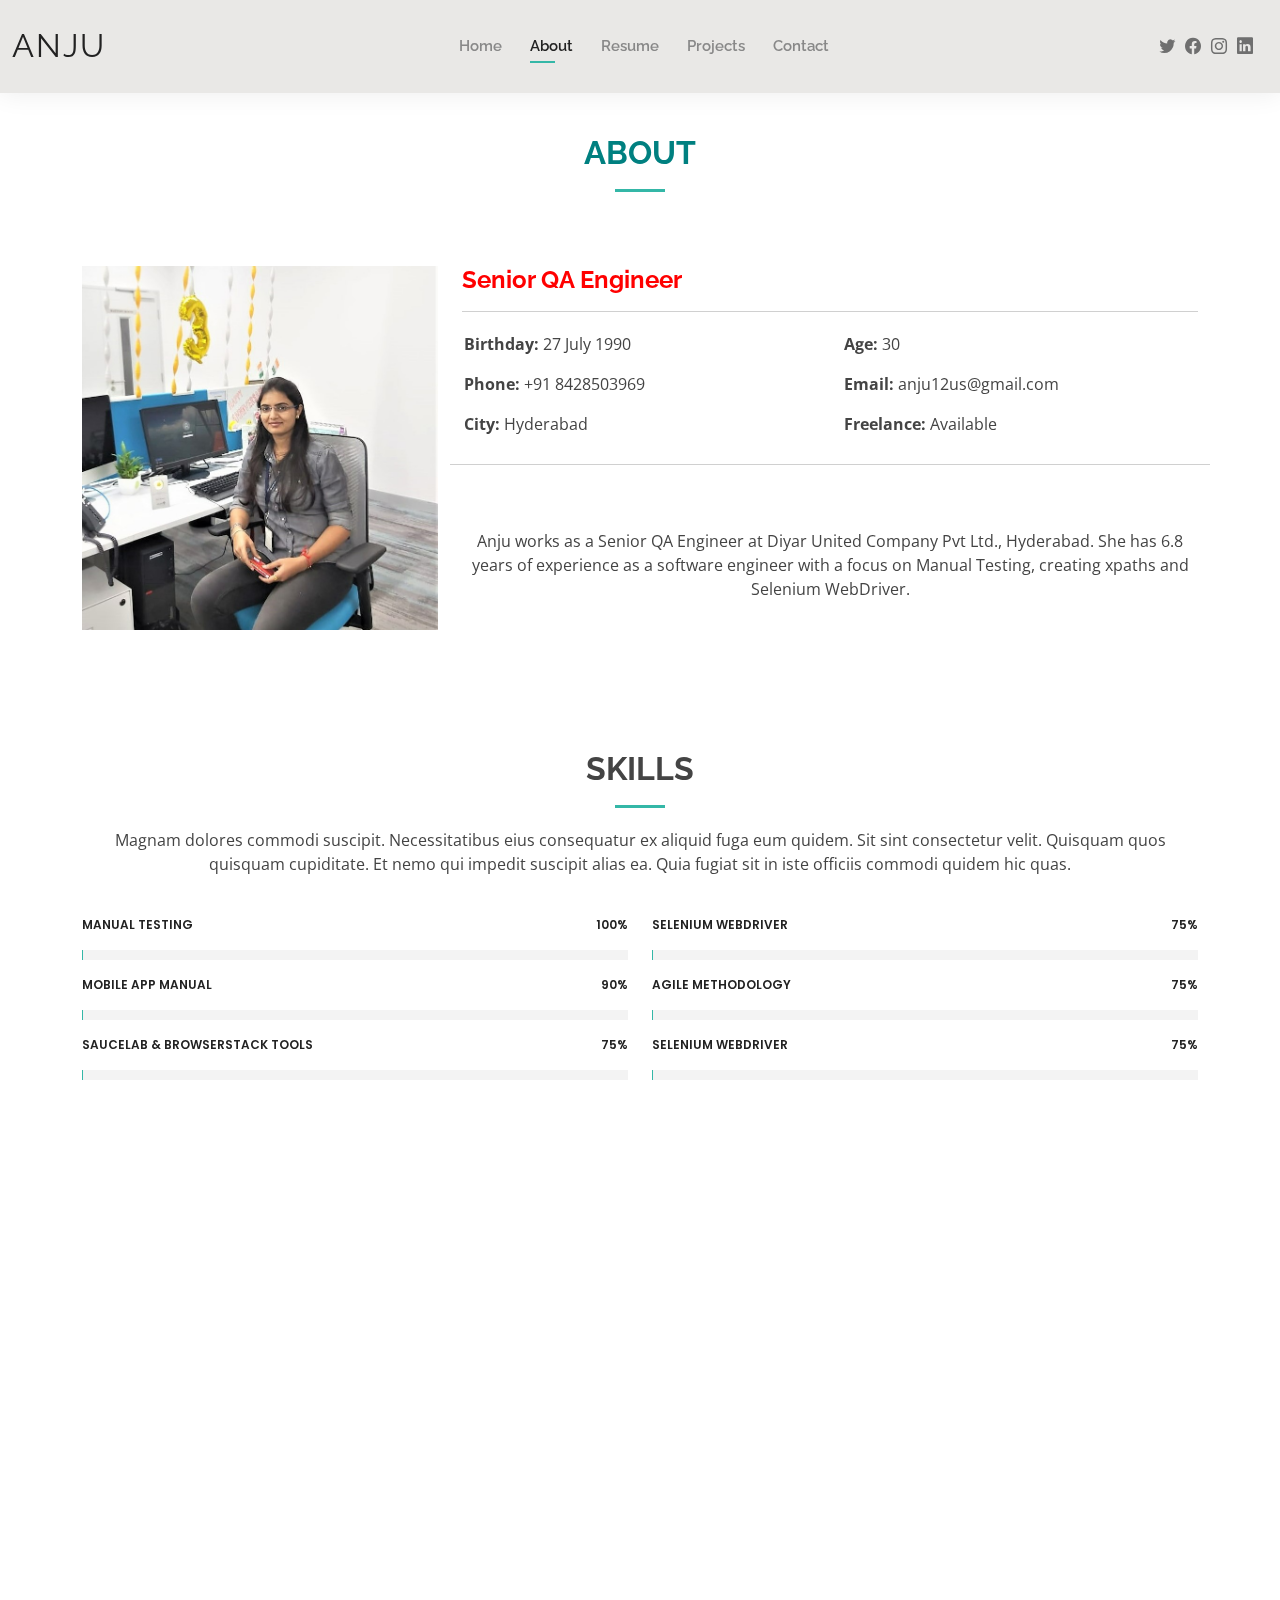
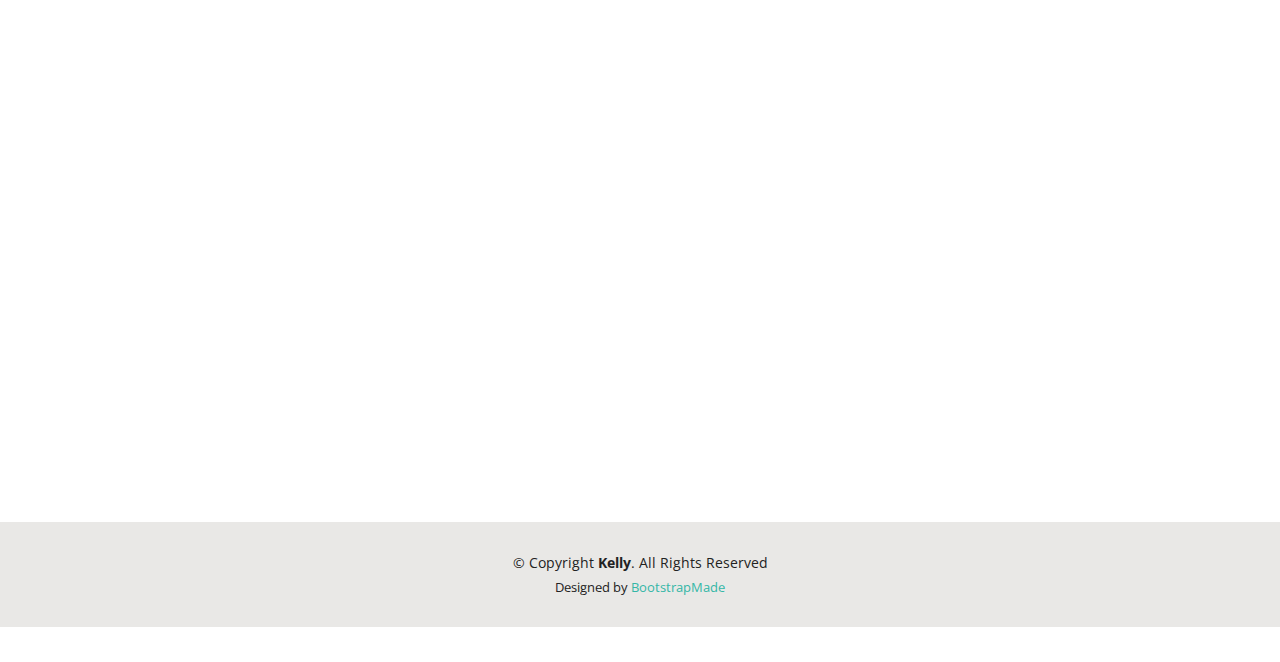
==== about.html @ 96c7137c "Initial commit" ====
<!DOCTYPE html>
<html lang="en">

<head>
  <meta charset="utf-8">
  <meta content="width=device-width, initial-scale=1.0" name="viewport">

  <title>Anju Kumari</title>
  <meta content="" name="description">
  <meta content="" name="keywords">

  <!-- Favicons -->
  <link href="assets/img/apple-touch-icon.jpeg" rel="icon">
  <link href="assets/img/apple-touch-icon.jpeg" rel="apple-touch-icon">

  <!-- Google Fonts -->
  <link href="https://fonts.googleapis.com/css?family=Open+Sans:300,300i,400,400i,600,600i,700,700i|Raleway:300,300i,400,400i,500,500i,600,600i,700,700i|Poppins:300,300i,400,400i,500,500i,600,600i,700,700i" rel="stylesheet">

  <!-- Vendor CSS Files -->
  <link href="assets/vendor/aos/aos.css" rel="stylesheet">
  <link href="assets/vendor/bootstrap/css/bootstrap.min.css" rel="stylesheet">
  <link href="assets/vendor/bootstrap-icons/bootstrap-icons.css" rel="stylesheet">
  <link href="assets/vendor/boxicons/css/boxicons.min.css" rel="stylesheet">
  <link href="assets/vendor/glightbox/css/glightbox.min.css" rel="stylesheet">
  <link href="assets/vendor/swiper/swiper-bundle.min.css" rel="stylesheet">

  <!-- Template Main CSS File -->
  <link href="assets/css/style.css" rel="stylesheet">

  <!-- =======================================================
  * Template Name: Kelly - v4.2.0
  * Template URL: https://bootstrapmade.com/kelly-free-bootstrap-cv-resume-html-template/
  * Author: BootstrapMade.com
  * License: https://bootstrapmade.com/license/
  ======================================================== -->
</head>

<body>

  <!-- ======= Header ======= -->
  <header id="header" class="fixed-top">
    <div class="container-fluid d-flex justify-content-between align-items-center">

      <h1 class="logo me-auto me-lg-0"><a href="index.html">Anju</a></h1>
      <!-- Uncomment below if you prefer to use an image logo -->
      <!-- <a href="index.html" class="logo"><img src="assets/img/logo.png" alt="" class="img-fluid"></a>-->

      <nav id="navbar" class="navbar order-last order-lg-0">
        <ul>
          <li><a href="index.html">Home</a></li>
          <li><a class="active" href="about.html">About</a></li>
          <li><a href="resume.html">Resume</a></li>
          <li><a href="services.html">Projects</a></li>
          <li><a href="contact.html">Contact</a></li>
        </ul>
        <i class="bi bi-list mobile-nav-toggle"></i>
      </nav><!-- .navbar -->

      <div class="header-social-links">
        <a href="#" class="twitter"><i class="bi bi-twitter"></i></a>
        <a href="#" class="facebook"><i class="bi bi-facebook"></i></a>
        <a href="#" class="instagram"><i class="bi bi-instagram"></i></a>
        <a href="#" class="linkedin"><i class="bi bi-linkedin"></i></i></a>
      </div>

    </div>

  </header><!-- End Header -->

  <main id="main">

    <!-- ======= About Section ======= -->
    <section id="about" class="about">
      <div class="container" data-aos="fade-up">

       <br> <div class="section-title">
          <h2 style="color:teal">About</h2>
          <p> </p>
        </div>
<br>
        <div class="row">
          <div class="col-lg-4">
            <img src="assets/img/about.jpg" class="img-fluid" alt="">
          </div>
          <div class="col-lg-8 pt-4 pt-lg-0 content">
            <h4 style="color:red"><b>Senior QA Engineer</b></h4>
            <p class="fst-italic">
              <hr>
            </p>
            <div class="row">
              <div class="col-lg-6">
                <ul>
                  <li><i class="bi bi-rounded-right"></i> <strong>Birthday:</strong> 27 July 1990</li>
                  <li><i class="bi bi-rounded-right"></i> <strong>Phone:</strong> +91 8428503969</li>
                  <li><i class="bi bi-rounded-right"></i> <strong>City:</strong> Hyderabad</li>
                </ul>
              </div>
              <div class="col-lg-6">
                <ul>
                  <li><i class="bi bi-rounded-right"></i> <strong>Age:</strong> 30</li>
                  <li><i class="bi bi-rounded-right"></i> <strong>Email:</strong> anju12us@gmail.com</li>
                  <li><i class="bi bi-rounded-right"></i> <strong>Freelance:</strong> Available</li>
                </ul>
              </div><hr>
            </div>
            <p style="text-align:center;">
              <br><br>Anju works as a Senior QA Engineer at Diyar United Company Pvt Ltd., Hyderabad. She has 6.8 years of experience as a software engineer with a focus on Manual Testing, creating xpaths and Selenium WebDriver.
            </p>
          </div>
        </div>

      </div>
    </section><!-- End About Section -->

    <!-- ======= Skills Section ======= -->
    <section id="skills" class="skills">
      <div class="container" data-aos="fade-up">

        <div class="section-title">
          <h2>Skills</h2>
          <p>Magnam dolores commodi suscipit. Necessitatibus eius consequatur ex aliquid fuga eum quidem. Sit sint consectetur velit. Quisquam quos quisquam cupiditate. Et nemo qui impedit suscipit alias ea. Quia fugiat sit in iste officiis commodi quidem hic quas.</p>
        </div>

        <div class="row skills-content">

          <div class="col-lg-6">

            <div class="progress">
              <span class="skill">Manual Testing <i class="val">100%</i></span>
              <div class="progress-bar-wrap">
                <div class="progress-bar" role="progressbar" aria-valuenow="100" aria-valuemin="0" aria-valuemax="100"></div>
              </div>
            </div>

            <div class="progress">
              <span class="skill">Mobile App manual <i class="val">90%</i></span>
              <div class="progress-bar-wrap">
                <div class="progress-bar" role="progressbar" aria-valuenow="90" aria-valuemin="0" aria-valuemax="100"></div>
              </div>
            </div>

            <div class="progress">
              <span class="skill">SauceLab & Browserstack tools <i class="val">75%</i></span>
              <div class="progress-bar-wrap">
                <div class="progress-bar" role="progressbar" aria-valuenow="75" aria-valuemin="0" aria-valuemax="100"></div>
              </div>

            </div>
          </div>

          <div class="col-lg-6">

            <div class="progress">
              <span class="skill">Selenium WebDriver <i class="val">75%</i></span>
              <div class="progress-bar-wrap">
                <div class="progress-bar" role="progressbar" aria-valuenow="75" aria-valuemin="0" aria-valuemax="100"></div>
              </div>

            </div>
            <div class="progress">
              <span class="skill">Agile Methodology <i class="val">75%</i></span>
              <div class="progress-bar-wrap">
                <div class="progress-bar" role="progressbar" aria-valuenow="75" aria-valuemin="0" aria-valuemax="100"></div>
              </div>

            </div>
            <div class="progress">
              <span class="skill">Selenium WebDriver <i class="val">75%</i></span>
              <div class="progress-bar-wrap">
                <div class="progress-bar" role="progressbar" aria-valuenow="75" aria-valuemin="0" aria-valuemax="100"></div>
              </div>
            </div>

          </div>

        </div>

      </div>
    </section><!-- End Skills Section -->

    <!-- ======= Facts Section ======= -->
    <section id="facts" class="facts">
      <div class="container" data-aos="fade-up">

        <div class="section-title">
          <h2>Facts</h2>
          <p>Magnam dolores commodi suscipit. Necessitatibus eius consequatur ex aliquid fuga eum quidem. Sit sint consectetur velit. Quisquam quos quisquam cupiditate. Et nemo qui impedit suscipit alias ea. Quia fugiat sit in iste officiis commodi quidem hic quas.</p>
        </div>

        <div class="row counters">

          <div class="col-lg-3 col-6 text-center">
            <span data-purecounter-start="0" data-purecounter-end="232" data-purecounter-duration="1" class="purecounter"></span>
            <p>Clients</p>
          </div>

          <div class="col-lg-3 col-6 text-center">
            <span data-purecounter-start="0" data-purecounter-end="521" data-purecounter-duration="1" class="purecounter"></span>
            <p>Projects</p>
          </div>

          <div class="col-lg-3 col-6 text-center">
            <span data-purecounter-start="0" data-purecounter-end="1463" data-purecounter-duration="1" class="purecounter"></span>
            <p>Hours Of Support</p>
          </div>

          <div class="col-lg-3 col-6 text-center">
            <span data-purecounter-start="0" data-purecounter-end="15" data-purecounter-duration="1" class="purecounter"></span>
            <p>Hard Workers</p>
          </div>

        </div>

      </div>
    </section><!-- End Facts Section -->

    <!-- ======= Testimonials Section ======= -->
    <section id="testimonials" class="testimonials">
      <div class="container" data-aos="fade-up">

        <div class="section-title">
          <h2>Testimonials</h2>
          <p>Magnam dolores commodi suscipit. Necessitatibus eius consequatur ex aliquid fuga eum quidem. Sit sint consectetur velit. Quisquam quos quisquam cupiditate. Et nemo qui impedit suscipit alias ea. Quia fugiat sit in iste officiis commodi quidem hic quas.</p>
        </div>

        <div class="testimonials-slider swiper-container" data-aos="fade-up" data-aos-delay="100">
          <div class="swiper-wrapper">

            <div class="swiper-slide">
              <div class="testimonial-item">
                <img src="assets/img/testimonials/testimonials-1.jpg" class="testimonial-img" alt="">
                <h3>Saul Goodman</h3>
                <h4>Ceo &amp; Founder</h4>
                <p>
                  <i class="bx bxs-quote-alt-left quote-icon-left"></i>
                  Proin iaculis purus consequat sem cure digni ssim donec porttitora entum suscipit rhoncus. Accusantium quam, ultricies eget id, aliquam eget nibh et. Maecen aliquam, risus at semper.
                  <i class="bx bxs-quote-alt-right quote-icon-right"></i>
                </p>
              </div>
            </div><!-- End testimonial item -->

            <div class="swiper-slide">
              <div class="testimonial-item">
                <img src="assets/img/testimonials/testimonials-2.jpg" class="testimonial-img" alt="">
                <h3>Sara Wilsson</h3>
                <h4>Designer</h4>
                <p>
                  <i class="bx bxs-quote-alt-left quote-icon-left"></i>
                  Export tempor illum tamen malis malis eram quae irure esse labore quem cillum quid cillum eram malis quorum velit fore eram velit sunt aliqua noster fugiat irure amet legam anim culpa.
                  <i class="bx bxs-quote-alt-right quote-icon-right"></i>
                </p>
              </div>
            </div><!-- End testimonial item -->

            <div class="swiper-slide">
              <div class="testimonial-item">
                <img src="assets/img/testimonials/testimonials-3.jpg" class="testimonial-img" alt="">
                <h3>Jena Karlis</h3>
                <h4>Store Owner</h4>
                <p>
                  <i class="bx bxs-quote-alt-left quote-icon-left"></i>
                  Enim nisi quem export duis labore cillum quae magna enim sint quorum nulla quem veniam duis minim tempor labore quem eram duis noster aute amet eram fore quis sint minim.
                  <i class="bx bxs-quote-alt-right quote-icon-right"></i>
                </p>
              </div>
            </div><!-- End testimonial item -->

            <div class="swiper-slide">
              <div class="testimonial-item">
                <img src="assets/img/testimonials/testimonials-4.jpg" class="testimonial-img" alt="">
                <h3>Matt Brandon</h3>
                <h4>Freelancer</h4>
                <p>
                  <i class="bx bxs-quote-alt-left quote-icon-left"></i>
                  Fugiat enim eram quae cillum dolore dolor amet nulla culpa multos export minim fugiat minim velit minim dolor enim duis veniam ipsum anim magna sunt elit fore quem dolore labore illum veniam.
                  <i class="bx bxs-quote-alt-right quote-icon-right"></i>
                </p>
              </div>
            </div><!-- End testimonial item -->

            <div class="swiper-slide">
              <div class="testimonial-item">
                <img src="assets/img/testimonials/testimonials-5.jpg" class="testimonial-img" alt="">
                <h3>John Larson</h3>
                <h4>Entrepreneur</h4>
                <p>
                  <i class="bx bxs-quote-alt-left quote-icon-left"></i>
                  Quis quorum aliqua sint quem legam fore sunt eram irure aliqua veniam tempor noster veniam enim culpa labore duis sunt culpa nulla illum cillum fugiat legam esse veniam culpa fore nisi cillum quid.
                  <i class="bx bxs-quote-alt-right quote-icon-right"></i>
                </p>
              </div>
            </div><!-- End testimonial item -->

          </div>
          <div class="swiper-pagination"></div>
        </div>

      </div>
    </section><!-- End Testimonials Section -->

  </main><!-- End #main -->

  <!-- ======= Footer ======= -->
  <footer id="footer">
    <div class="container">
      <div class="copyright">
        &copy; Copyright <strong><span>Kelly</span></strong>. All Rights Reserved
      </div>
      <div class="credits">
        <!-- All the links in the footer should remain intact. -->
        <!-- You can delete the links only if you purchased the pro version. -->
        <!-- Licensing information: https://bootstrapmade.com/license/ -->
        <!-- Purchase the pro version with working PHP/AJAX contact form: https://bootstrapmade.com/kelly-free-bootstrap-cv-resume-html-template/ -->
        Designed by <a href="https://bootstrapmade.com/">BootstrapMade</a>
      </div>
    </div>
  </footer><!-- End  Footer -->

  <div id="preloader"></div>
  <a href="#" class="back-to-top d-flex align-items-center justify-content-center"><i class="bi bi-arrow-up-short"></i></a>

  <!-- Vendor JS Files -->
  <script src="assets/vendor/aos/aos.js"></script>
  <script src="assets/vendor/bootstrap/js/bootstrap.bundle.min.js"></script>
  <script src="assets/vendor/glightbox/js/glightbox.min.js"></script>
  <script src="assets/vendor/isotope-layout/isotope.pkgd.min.js"></script>
  <script src="assets/vendor/php-email-form/validate.js"></script>
  <script src="assets/vendor/purecounter/purecounter.js"></script>
  <script src="assets/vendor/swiper/swiper-bundle.min.js"></script>
  <script src="assets/vendor/waypoints/noframework.waypoints.js"></script>

  <!-- Template Main JS File -->
  <script src="assets/js/main.js"></script>

</body>

</html>
---- assets/css/style.css ----
/**
* Template Name: Kelly - v4.2.0
* Template URL: https://bootstrapmade.com/kelly-free-bootstrap-cv-resume-html-template/
* Author: BootstrapMade.com
* License: https://bootstrapmade.com/license/
*/

/*--------------------------------------------------------------
# General
--------------------------------------------------------------*/
body {
  font-family: "Open Sans", sans-serif;
  color: #444444;
}

a {
  color: #34b7a7;
  text-decoration: none;
}

a:hover {
  color: #51cdbe;
  text-decoration: none;
}

h1, h2, h3, h4, h5, h6 {
  font-family: "Raleway", sans-serif;
}

#main {
  margin-top: 50px;
}

@media (max-width: 992px) {
  #main {
    margin-top: 30px;
  }
}

/*--------------------------------------------------------------
# Preloader
--------------------------------------------------------------*/
#preloader {
  position: fixed;
  top: 0;
  left: 30px;
  right: 0;
  bottom: 0;
  z-index: 9999;
  overflow: hidden;
  background: #fff;
}

#preloader:before {
  content: "";
  position: fixed;
  top: calc(50% - 30px);
  left: calc(50% - 30px);
  border: 6px solid #34b7a7;
  border-top-color: #dcf5f2;
  border-radius: 50%;
  width: 60px;
  height: 60px;
  -webkit-animation: animate-preloader 1s linear infinite;
  animation: animate-preloader 1s linear infinite;
}

@-webkit-keyframes animate-preloader {
  0% {
    transform: rotate(0deg);
  }
  100% {
    transform: rotate(360deg);
  }
}

@keyframes animate-preloader {
  0% {
    transform: rotate(0deg);
  }
  100% {
    transform: rotate(360deg);
  }
}

/*--------------------------------------------------------------
# Back to top button
--------------------------------------------------------------*/
.back-to-top {
  position: fixed;
  visibility: hidden;
  opacity: 0;
  right: 15px;
  bottom: 15px;
  z-index: 996;
  background: #34b7a7;
  width: 40px;
  height: 40px;
  border-radius: 50px;
  transition: all 0.4s;
}

.back-to-top i {
  font-size: 24px;
  color: #fff;
  line-height: 0;
}

.back-to-top:hover {
  background: #49cbbb;
  color: #fff;
}

.back-to-top.active {
  visibility: visible;
  opacity: 1;
}

/*--------------------------------------------------------------
# Header
--------------------------------------------------------------*/
#header {
  background: #e9e8e6;
  box-shadow: 0px 0px 25px 0 rgba(0, 0, 0, 0.08);
  z-index: 997;
  padding: 25px 0;
}

#header .logo {
  font-size: 32px;
  margin: 0;
  padding: 0;
  line-height: 1;
  font-weight: 400;
  letter-spacing: 2px;
  text-transform: uppercase;
}

#header .logo a {
  color: #222222;
}

#header .logo img {
  max-height: 40px;
}

@media (max-width: 992px) {
  #header .logo {
    font-size: 28px;
  }
}

/*--------------------------------------------------------------
# Header Social Links
--------------------------------------------------------------*/
.header-social-links {
  padding-right: 15px;
}

.header-social-links a {
  color: #6f6f6f;
  padding-left: 6px;
  display: inline-block;
  line-height: 0px;
  transition: 0.3s;
  font-size: 16px;
}

.header-social-links a:hover {
  color: #34b7a7;
}

/*--------------------------------------------------------------
# Navigation Menu
--------------------------------------------------------------*/
/**
* Desktop Navigation 
*/
.navbar {
  padding: 0;
}

.navbar ul {
  margin: 0;
  padding: 0;
  display: flex;
  list-style: none;
  align-items: center;
}

.navbar li {
  position: relative;
  padding: 10px 0 10px 28px;
}

.navbar a {
  display: flex;
  align-items: center;
  justify-content: space-between;
  font-family: "Raleway", sans-serif;
  font-size: 15px;
  font-weight: 600;
  color: #888888;
  white-space: nowrap;
  transition: 0.3s;
  position: relative;
}

.navbar a i {
  font-size: 12px;
  line-height: 0;
  margin-left: 5px;
}

.navbar > ul > li > a:before {
  content: "";
  position: absolute;
  width: 0;
  height: 2px;
  bottom: -5px;
  left: 0;
  background-color: #34b7a7;
  visibility: hidden;
  width: 0px;
  transition: all 0.3s ease-in-out 0s;
}

.navbar a:hover:before, .navbar li:hover > a:before, .navbar .active:before {
  visibility: visible;
  width: 25px;
}

.navbar a:hover, .navbar .active, .navbar li:hover > a {
  color: #222222;
}

.navbar .dropdown ul {
  display: block;
  position: absolute;
  left: 14px;
  top: calc(100% + 30px);
  margin: 0;
  padding: 10px 0;
  z-index: 99;
  opacity: 0;
  visibility: hidden;
  background: #fff;
  box-shadow: 0px 0px 30px rgba(127, 137, 161, 0.25);
  transition: 0.3s;
  border-radius: 4px;
}

.navbar .dropdown ul li {
  min-width: 200px;
  padding: 0;
}

.navbar .dropdown ul a {
  padding: 10px 20px;
  font-size: 15px;
  text-transform: none;
  font-weight: 600;
}

.navbar .dropdown ul a i {
  font-size: 12px;
}

.navbar .dropdown ul a:hover, .navbar .dropdown ul .active:hover, .navbar .dropdown ul li:hover > a {
  color: #34b7a7;
}

.navbar .dropdown:hover > ul {
  opacity: 1;
  top: 100%;
  visibility: visible;
}

.navbar .dropdown .dropdown ul {
  top: 0;
  left: calc(100% - 30px);
  visibility: hidden;
}

.navbar .dropdown .dropdown:hover > ul {
  opacity: 1;
  top: 0;
  left: 100%;
  visibility: visible;
}

@media (max-width: 1366px) {
  .navbar .dropdown .dropdown ul {
    left: -90%;
  }
  .navbar .dropdown .dropdown:hover > ul {
    left: -100%;
  }
}

/**
* Mobile Navigation 
*/
.mobile-nav-toggle {
  color: #222222;
  font-size: 28px;
  cursor: pointer;
  display: none;
  line-height: 0;
  transition: 0.5s;
}

.mobile-nav-toggle.bi-x {
  color: #fff;
}

@media (max-width: 991px) {
  .mobile-nav-toggle {
    display: block;
  }
  .navbar ul {
    display: none;
  }
}

.navbar-mobile {
  position: fixed;
  overflow: hidden;
  top: 0;
  right: 0;
  left: 0;
  bottom: 0;
  background: rgba(9, 9, 9, 0.9);
  transition: 0.3s;
  z-index: 999;
}

.navbar-mobile .mobile-nav-toggle {
  position: absolute;
  top: 15px;
  right: 15px;
}

.navbar-mobile ul {
  display: block;
  position: absolute;
  top: 55px;
  right: 15px;
  bottom: 15px;
  left: 15px;
  padding: 10px 0;
  border-radius: 10px;
  background-color: #fff;
  overflow-y: auto;
  transition: 0.3s;
}

.navbar-mobile a {
  font-size: 15px;
  padding-right: 15px;
  color: #222222;
}

.navbar-mobile a:hover, .navbar-mobile .active, .navbar-mobile li:hover > a {
  color: #34b7a7;
}

.navbar-mobile .getstarted {
  margin: 15px;
}

.navbar-mobile .dropdown ul {
  position: static;
  display: none;
  margin: 10px 20px;
  padding: 10px 0;
  z-index: 99;
  opacity: 1;
  visibility: visible;
  background: #fff;
  box-shadow: 0px 0px 30px rgba(127, 137, 161, 0.25);
}

.navbar-mobile .dropdown ul li {
  min-width: 200px;
}

.navbar-mobile .dropdown ul a {
  padding: 10px 20px;
}

.navbar-mobile .dropdown ul a i {
  font-size: 12px;
}

.navbar-mobile .dropdown ul a:hover, .navbar-mobile .dropdown ul .active:hover, .navbar-mobile .dropdown ul li:hover > a {
  color: #34b7a7;
}

.navbar-mobile .dropdown > .dropdown-active {
  display: block;
}

/*--------------------------------------------------------------
# Hero Section
--------------------------------------------------------------*/
#hero {
  width: 100%;
  height: 100vh;
  background: url("../img/anju (2).jpg") top right;
  background-size: cover;
}

#hero .container {
  padding-top: 70px;
  position: relative;
}

@media (max-width: 992px) {
  #hero .container {
    padding-top: 58px;
  }
}

#hero h1 {
  margin: 0;
  font-size: 48px;
  font-weight: 700;
  line-height: 56px;
  color: #222222;
}

#hero h2 {
  color: #6f6f6f;
  margin: 10px 0 0 0;
  font-size: 22px;
}

#hero .btn-about {
  font-family: "Raleway", sans-serif;
  text-transform: uppercase;
  font-weight: 600;
  font-size: 12px;
  letter-spacing: 1px;
  display: inline-block;
  padding: 12px 40px;
  border-radius: 50px;
  transition: 0.5s;
  margin-top: 30px;
  color: #fff;
  background: #34b7a7;
}

#hero .btn-about:hover {
  background: #3dc8b7;
}

@media (min-width: 1024px) {
  #hero {
    background-attachment: fixed;
  }
}

@media (max-width: 992px) {
  #hero:before {
    content: "";
    background: rgba(255, 255, 255, 0.8);
    position: absolute;
    bottom: 0;
    top: 0;
    left: 0;
    right: 0;
  }
  #hero h1 {
    font-size: 28px;
    line-height: 36px;
  }
  #hero h2 {
    font-size: 18px;
    line-height: 24px;
  }
}

/*--------------------------------------------------------------
# Sections General
--------------------------------------------------------------*/
section {
  padding: 60px 0;
}

.section-bg {
  background-color: #e7f8f6;
}

.section-title {
  text-align: center;
  padding-bottom: 30px;
}

.section-title h2 {
  font-size: 32px;
  font-weight: bold;
  text-transform: uppercase;
  margin-bottom: 20px;
  padding-bottom: 20px;
  position: relative;
}

.section-title h2::after {
  content: '';
  position: absolute;
  display: block;
  width: 50px;
  height: 3px;
  background: #34b7a7;
  bottom: 0;
  left: calc(50% - 25px);
}

.section-title p {
  margin-bottom: 0;
}

/*--------------------------------------------------------------
# Cta
--------------------------------------------------------------*/
.cta {
  background: linear-gradient(rgba(0, 0, 0, 0.6), rgba(0, 0, 0, 0.6)), url("../img/bg-1.jpg") fixed center center;
  background-size: cover;
  padding: 80px 0;
}

.cta h3 {
  color: #fff;
  font-size: 28px;
  font-weight: 700;
}

.cta p {
  color: #fff;
}

.cta .cta-btn {
  font-family: "Raleway", sans-serif;
  text-transform: uppercase;
  font-weight: 500;
  font-size: 16px;
  letter-spacing: 1px;
  display: inline-block;
  padding: 8px 20px;
  border-radius: 2px;
  transition: 0.5s;
  margin: 10px;
  border: 2px solid #fff;
  color: #fff;
}

.cta .cta-btn:hover {
  background: #34b7a7;
  border: 2px solid #34b7a7;
}

@media (max-width: 1024px) {
  .cta {
    background-attachment: scroll;
  }
}

@media (min-width: 769px) {
  .cta .cta-btn-container {
    display: flex;
    align-items: center;
    justify-content: flex-end;
  }
}

/*--------------------------------------------------------------
# About
--------------------------------------------------------------*/
.about .content h3 {
  font-weight: 700;
  font-size: 26px;
  color: #555555;
}

.about .content ul {
  list-style: none;
  padding: 0;
}

.about .content ul li {
  padding-bottom: 10px;
}

.about .content ul i {
  font-size: 20px;
  padding-right: 2px;
  color: #34b7a7;
}

.about .content p:last-child {
  margin-bottom: 0;
}

/*--------------------------------------------------------------
# Skills
--------------------------------------------------------------*/
.skills .progress {
  height: 60px;
  display: block;
  background: none;
  border-radius: 0;
}

.skills .progress .skill {
  padding: 10px 0;
  margin: 0 0 6px 0;
  text-transform: uppercase;
  display: block;
  font-weight: 600;
  font-family: "Poppins", sans-serif;
  color: #222222;
}

.skills .progress .skill .val {
  float: right;
  font-style: normal;
}

.skills .progress-bar-wrap {
  background: #f3f3f3;
}

.skills .progress-bar {
  width: 1px;
  height: 10px;
  transition: .9s;
  background-color: #34b7a7;
}

/*--------------------------------------------------------------
# Facts
--------------------------------------------------------------*/
.facts .counters span {
  font-size: 48px;
  display: block;
  color: #34b7a7;
}

.facts .counters p {
  padding: 0;
  margin: 0 0 20px 0;
  font-family: "Raleway", sans-serif;
  font-size: 14px;
}

/*--------------------------------------------------------------
# Testimonials
--------------------------------------------------------------*/
.testimonials .section-header {
  margin-bottom: 40px;
}

.testimonials .testimonial-item {
  text-align: center;
}

.testimonials .testimonial-item .testimonial-img {
  width: 120px;
  border-radius: 50%;
  border: 4px solid #fff;
  margin: 0 auto;
}

.testimonials .testimonial-item h3 {
  font-size: 20px;
  font-weight: bold;
  margin: 10px 0 5px 0;
  color: #111;
}

.testimonials .testimonial-item h4 {
  font-size: 14px;
  color: #999;
  margin: 0 0 15px 0;
}

.testimonials .testimonial-item .quote-icon-left, .testimonials .testimonial-item .quote-icon-right {
  color: #c8efea;
  font-size: 26px;
}

.testimonials .testimonial-item .quote-icon-left {
  display: inline-block;
  left: -5px;
  position: relative;
}

.testimonials .testimonial-item .quote-icon-right {
  display: inline-block;
  right: -5px;
  position: relative;
  top: 10px;
}

.testimonials .testimonial-item p {
  font-style: italic;
  margin: 0 auto 15px auto;
}

@media (min-width: 992px) {
  .testimonials .testimonial-item p {
    width: 80%;
  }
}

.testimonials .swiper-pagination {
  margin-top: 20px;
  position: relative;
}

.testimonials .swiper-pagination .swiper-pagination-bullet {
  width: 12px;
  height: 12px;
  background-color: #fff;
  opacity: 1;
  border: 1px solid #34b7a7;
}

.testimonials .swiper-pagination .swiper-pagination-bullet-active {
  background-color: #34b7a7;
}

/*--------------------------------------------------------------
# Resume
--------------------------------------------------------------*/
.resume .resume-title {
  font-size: 26px;
  font-weight: 400;
  margin-top: 20px;
  margin-bottom: 20px;
  color: #222222;
}

.resume .resume-item {
  padding: 0 0 20px 20px;
  margin-top: -2px;
  border-left: 2px solid #34b7a7;
  position: relative;
}

.resume .resume-item h4 {
  line-height: 18px;
  font-size: 18px;
  font-weight: 600;
  font-family: "Poppins", sans-serif;
  color: #1d685f;
  margin-bottom: 10px;
}

.resume .resume-item h5 {
  font-size: 16px;
  background: #effbf9;
  padding: 5px 15px;
  display: inline-block;
  font-weight: 600;
  margin-bottom: 10px;
  color: #34b7a7;
}

.resume .resume-item ul {
  padding-left: 20px;
}

.resume .resume-item ul li {
  padding-bottom: 10px;
}

.resume .resume-item:last-child {
  padding-bottom: 0;
}

.resume .resume-item::before {
  content: "";
  position: absolute;
  width: 16px;
  height: 16px;
  border-radius: 50px;
  left: -9px;
  top: 0;
  background: #fff;
  border: 2px solid #34b7a7;
}

/*--------------------------------------------------------------
# Services
--------------------------------------------------------------*/
.services .icon-box {
  text-align: center;
  padding: 70px 20px 80px 20px;
  transition: all ease-in-out 0.3s;
  background: #fff;
  box-shadow: 0px 0 35px 0 rgba(0, 0, 0, 0.08);
}

.services .icon-box .icon {
  margin: 0 auto;
  width: 100px;
  height: 100px;
  display: flex;
  align-items: center;
  justify-content: center;
  transition: ease-in-out 0.3s;
  position: relative;
}

.services .icon-box .icon i {
  font-size: 36px;
  transition: 0.5s;
  position: relative;
}

.services .icon-box .icon svg {
  position: absolute;
  top: 0;
  left: 0;
}

.services .icon-box .icon svg path {
  transition: 0.5s;
  fill: #f5f5f5;
}

.services .icon-box h4 {
  font-weight: 600;
  margin: 10px 0 15px 0;
  font-size: 22px;
}

.services .icon-box h4 a {
  color: #222222;
  transition: ease-in-out 0.3s;
}

.services .icon-box p {
  line-height: 24px;
  font-size: 14px;
  margin-bottom: 0;
}

.services .iconbox-blue i {
  color: #47aeff;
}

.services .iconbox-blue:hover .icon i {
  color: #fff;
}

.services .iconbox-blue:hover .icon path {
  fill: #47aeff;
}

.services .iconbox-orange i {
  color: #ffa76e;
}

.services .iconbox-orange:hover .icon i {
  color: #fff;
}

.services .iconbox-orange:hover .icon path {
  fill: #ffa76e;
}

.services .iconbox-pink i {
  color: #e80368;
}

.services .iconbox-pink:hover .icon i {
  color: #fff;
}

.services .iconbox-pink:hover .icon path {
  fill: #e80368;
}

.services .iconbox-yellow i {
  color: #ffbb2c;
}

.services .iconbox-yellow:hover .icon i {
  color: #fff;
}

.services .iconbox-yellow:hover .icon path {
  fill: #ffbb2c;
}

.services .iconbox-red i {
  color: #ff5828;
}

.services .iconbox-red:hover .icon i {
  color: #fff;
}

.services .iconbox-red:hover .icon path {
  fill: #ff5828;
}

.services .iconbox-teal i {
  color: #11dbcf;
}

.services .iconbox-teal:hover .icon i {
  color: #fff;
}

.services .iconbox-teal:hover .icon path {
  fill: #11dbcf;
}

/*--------------------------------------------------------------
# Portfolio
--------------------------------------------------------------*/
.portfolio .portfolio-item {
  margin-bottom: 30px;
}

.portfolio #portfolio-flters {
  padding: 0;
  margin: 0 auto 20px auto;
  list-style: none;
  text-align: center;
}

.portfolio #portfolio-flters li {
  cursor: pointer;
  display: inline-block;
  padding: 8px 16px 10px 16px;
  font-size: 13px;
  font-weight: 500;
  line-height: 1;
  text-transform: uppercase;
  color: #444444;
  margin-bottom: 5px;
  transition: all 0.3s ease-in-out;
  border-radius: 50px;
}

.portfolio #portfolio-flters li:hover, .portfolio #portfolio-flters li.filter-active {
  color: #fff;
  background: #34b7a7;
}

.portfolio #portfolio-flters li:last-child {
  margin-right: 0;
}

.portfolio .portfolio-wrap {
  transition: 0.3s;
  position: relative;
  overflow: hidden;
  z-index: 1;
  background: rgba(34, 34, 34, 0.6);
}

.portfolio .portfolio-wrap::before {
  content: "";
  background: rgba(34, 34, 34, 0.6);
  position: absolute;
  left: 0;
  right: 0;
  top: 0;
  bottom: 0;
  transition: all ease-in-out 0.3s;
  z-index: 2;
  opacity: 0;
}

.portfolio .portfolio-wrap img {
  transition: all ease-in-out 0.3s;
}

.portfolio .portfolio-wrap .portfolio-info {
  opacity: 0;
  position: absolute;
  top: 0;
  left: 0;
  right: 0;
  bottom: 0;
  z-index: 3;
  transition: all ease-in-out 0.3s;
  display: flex;
  flex-direction: column;
  justify-content: flex-end;
  align-items: flex-start;
  padding: 20px;
}

.portfolio .portfolio-wrap .portfolio-info h4 {
  font-size: 20px;
  color: #fff;
  font-weight: 600;
}

.portfolio .portfolio-wrap .portfolio-info p {
  color: rgba(255, 255, 255, 0.7);
  font-size: 14px;
  text-transform: uppercase;
  padding: 0;
  margin: 0;
  font-style: italic;
}

.portfolio .portfolio-wrap .portfolio-links {
  text-align: center;
  z-index: 4;
}

.portfolio .portfolio-wrap .portfolio-links a {
  color: #fff;
  margin: 0 5px 0 0;
  font-size: 28px;
  display: inline-block;
  transition: 0.3s;
}

.portfolio .portfolio-wrap .portfolio-links a:hover {
  color: #78d9cd;
}

.portfolio .portfolio-wrap:hover::before {
  opacity: 1;
}

.portfolio .portfolio-wrap:hover img {
  transform: scale(1.2);
}

.portfolio .portfolio-wrap:hover .portfolio-info {
  opacity: 1;
}

/*--------------------------------------------------------------
# Portfolio Details
--------------------------------------------------------------*/
.portfolio-details {
  padding-top: 0;
}

.portfolio-details .portfolio-details-slider img {
  width: 100%;
}

.portfolio-details .portfolio-details-slider .swiper-pagination {
  margin-top: 20px;
  position: relative;
}

.portfolio-details .portfolio-details-slider .swiper-pagination .swiper-pagination-bullet {
  width: 12px;
  height: 12px;
  background-color: #fff;
  opacity: 1;
  border: 1px solid #34b7a7;
}

.portfolio-details .portfolio-details-slider .swiper-pagination .swiper-pagination-bullet-active {
  background-color: #34b7a7;
}

.portfolio-details .portfolio-info {
  padding: 30px;
  box-shadow: 0px 0 30px rgba(34, 34, 34, 0.08);
}

.portfolio-details .portfolio-info h3 {
  font-size: 22px;
  font-weight: 700;
  margin-bottom: 20px;
  padding-bottom: 20px;
  border-bottom: 1px solid #eee;
}

.portfolio-details .portfolio-info ul {
  list-style: none;
  padding: 0;
  font-size: 15px;
}

.portfolio-details .portfolio-info ul li + li {
  margin-top: 10px;
}

.portfolio-details .portfolio-description {
  padding-top: 30px;
}

.portfolio-details .portfolio-description h2 {
  font-size: 26px;
  font-weight: 700;
  margin-bottom: 20px;
}

.portfolio-details .portfolio-description p {
  padding: 0;
}

/*--------------------------------------------------------------
# Contact
--------------------------------------------------------------*/
.contact .info {
  width: 100%;
  background: #fff;
}

.contact .info i {
  font-size: 20px;
  color: #34b7a7;
  float: left;
  width: 44px;
  height: 44px;
  background: #effbf9;
  display: flex;
  justify-content: center;
  align-items: center;
  border-radius: 50px;
  transition: all 0.3s ease-in-out;
}

.contact .info h4 {
  padding: 0 0 0 60px;
  font-size: 22px;
  font-weight: 600;
  margin-bottom: 5px;
  color: #222222;
}

.contact .info p {
  padding: 0 0 0 60px;
  margin-bottom: 0;
  font-size: 14px;
  color: #555555;
}

.contact .info .email, .contact .info .phone {
  margin-top: 40px;
}

.contact .info .email:hover i, .contact .info .address:hover i, .contact .info .phone:hover i {
  background: #34b7a7;
  color: #fff;
}

.contact .php-email-form {
  width: 100%;
  background: #fff;
}

.contact .php-email-form .form-group {
  padding-bottom: 8px;
}

.contact .php-email-form .error-message {
  display: none;
  color: #fff;
  background: #ed3c0d;
  text-align: center;
  padding: 15px;
  font-weight: 600;
}

.contact .php-email-form .sent-message {
  display: none;
  color: #fff;
  background: #18d26e;
  text-align: center;
  padding: 15px;
  font-weight: 600;
}

.contact .php-email-form .loading {
  display: none;
  background: #fff;
  text-align: center;
  padding: 15px;
}

.contact .php-email-form .loading:before {
  content: "";
  display: inline-block;
  border-radius: 50%;
  width: 24px;
  height: 24px;
  margin: 0 10px -6px 0;
  border: 3px solid #18d26e;
  border-top-color: #eee;
  -webkit-animation: animate-loading 1s linear infinite;
  animation: animate-loading 1s linear infinite;
}

.contact .php-email-form input, .contact .php-email-form textarea {
  border-radius: 4px;
  box-shadow: none;
  font-size: 14px;
}

.contact .php-email-form input:focus, .contact .php-email-form textarea:focus {
  border-color: #34b7a7;
}

.contact .php-email-form input {
  height: 44px;
}

.contact .php-email-form textarea {
  padding: 10px 12px;
}

.contact .php-email-form button[type="submit"] {
  background: #34b7a7;
  border: 0;
  padding: 10px 30px 12px 30px;
  color: #fff;
  transition: 0.4s;
  border-radius: 50px;
}

.contact .php-email-form button[type="submit"]:hover {
  background: #3dc8b7;
}

@-webkit-keyframes animate-loading {
  0% {
    transform: rotate(0deg);
  }
  100% {
    transform: rotate(360deg);
  }
}

@keyframes animate-loading {
  0% {
    transform: rotate(0deg);
  }
  100% {
    transform: rotate(360deg);
  }
}

/*--------------------------------------------------------------
# Footer
--------------------------------------------------------------*/
#footer {
  background: #e9e8e6;
  padding: 30px 0;
  color: #222222;
  font-size: 14px;
  text-align: center;
}

#footer .credits {
  padding-top: 5px;
  font-size: 13px;
}

#footer .credits a {
  color: #34b7a7;
}
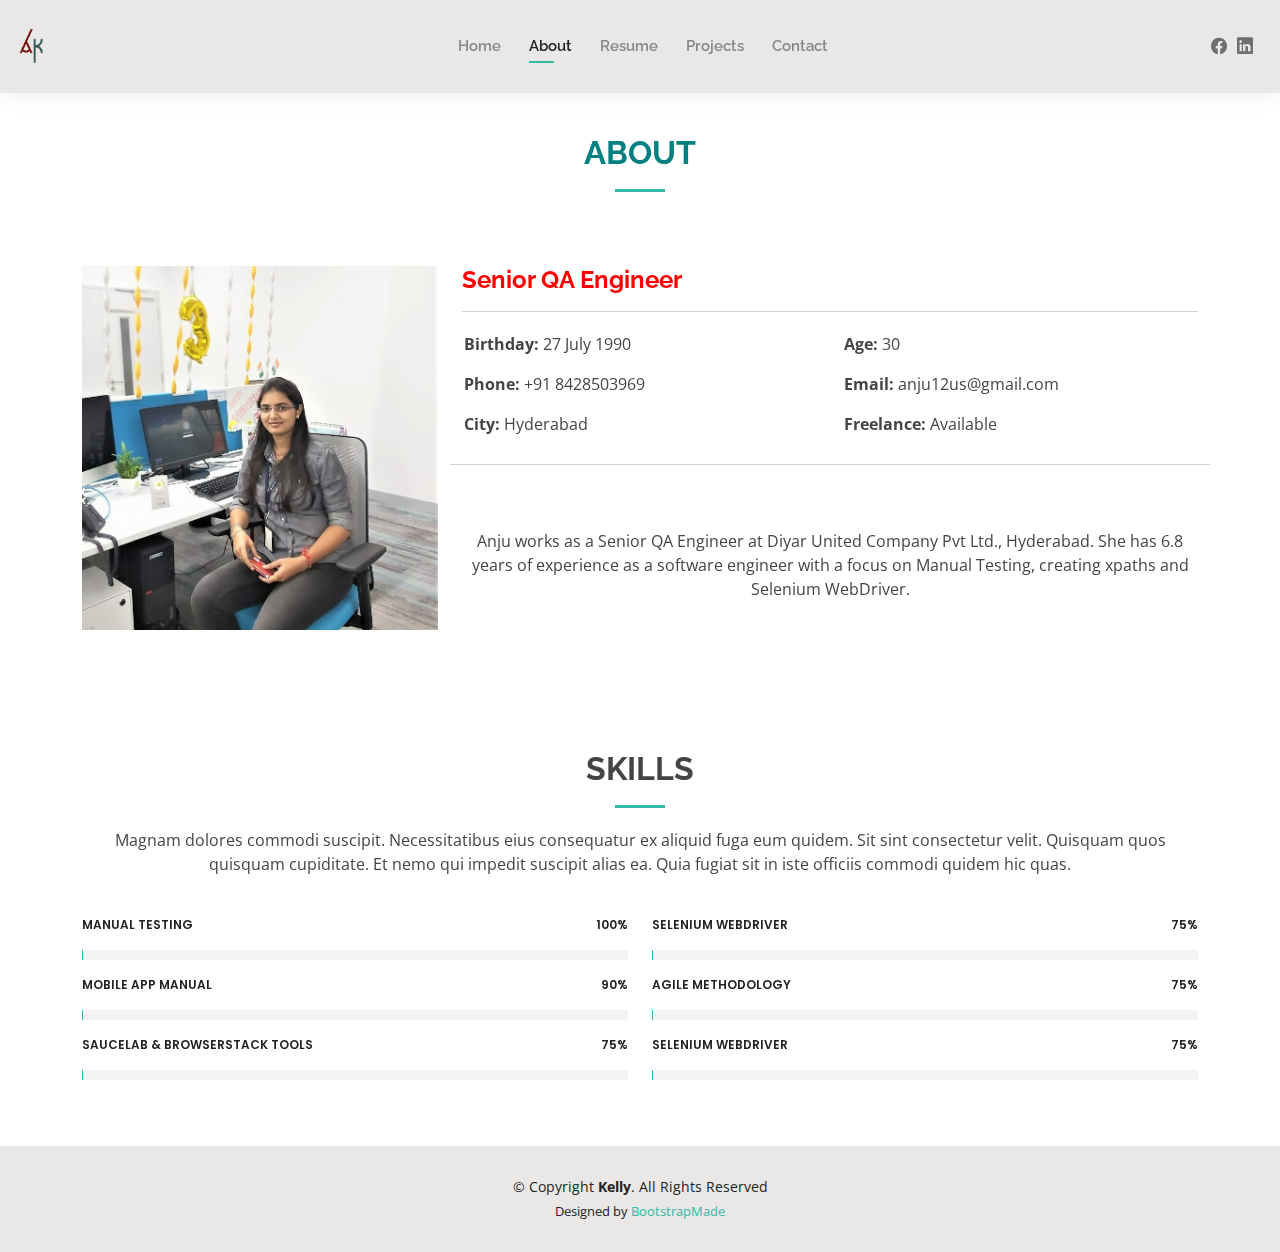
==== commit b9de8448: "Update about.html" ====
--- a/about.html
+++ b/about.html
@@ -41,9 +41,9 @@
   <header id="header" class="fixed-top">
     <div class="container-fluid d-flex justify-content-between align-items-center">
 
-      <h1 class="logo me-auto me-lg-0"><a href="index.html">Anju</a></h1>
+     <!-- <h1 class="logo me-auto me-lg-0"><a href="index.html">Anju</a></h1>-->
       <!-- Uncomment below if you prefer to use an image logo -->
-      <!-- <a href="index.html" class="logo"><img src="assets/img/logo.png" alt="" class="img-fluid"></a>-->
+       <a href="index.html" class="logo"><img src="assets/img/ak.png" alt="" class="img-fluid"></a>
 
       <nav id="navbar" class="navbar order-last order-lg-0">
         <ul>
@@ -57,10 +57,8 @@
       </nav><!-- .navbar -->
 
       <div class="header-social-links">
-        <a href="#" class="twitter"><i class="bi bi-twitter"></i></a>
-        <a href="#" class="facebook"><i class="bi bi-facebook"></i></a>
-        <a href="#" class="instagram"><i class="bi bi-instagram"></i></a>
-        <a href="#" class="linkedin"><i class="bi bi-linkedin"></i></i></a>
+        <a href="https://www.facebook.com/anju.roy.505" class="facebook"><i class="bi bi-facebook"></i></a>
+        <a href="https://www.linkedin.com/in/anju-roy-929b1a59/" class="linkedin"><i class="bi bi-linkedin"></i></i></a>
       </div>
 
     </div>
@@ -178,126 +176,6 @@
       </div>
     </section><!-- End Skills Section -->
 
-    <!-- ======= Facts Section ======= -->
-    <section id="facts" class="facts">
-      <div class="container" data-aos="fade-up">
-
-        <div class="section-title">
-          <h2>Facts</h2>
-          <p>Magnam dolores commodi suscipit. Necessitatibus eius consequatur ex aliquid fuga eum quidem. Sit sint consectetur velit. Quisquam quos quisquam cupiditate. Et nemo qui impedit suscipit alias ea. Quia fugiat sit in iste officiis commodi quidem hic quas.</p>
-        </div>
-
-        <div class="row counters">
-
-          <div class="col-lg-3 col-6 text-center">
-            <span data-purecounter-start="0" data-purecounter-end="232" data-purecounter-duration="1" class="purecounter"></span>
-            <p>Clients</p>
-          </div>
-
-          <div class="col-lg-3 col-6 text-center">
-            <span data-purecounter-start="0" data-purecounter-end="521" data-purecounter-duration="1" class="purecounter"></span>
-            <p>Projects</p>
-          </div>
-
-          <div class="col-lg-3 col-6 text-center">
-            <span data-purecounter-start="0" data-purecounter-end="1463" data-purecounter-duration="1" class="purecounter"></span>
-            <p>Hours Of Support</p>
-          </div>
-
-          <div class="col-lg-3 col-6 text-center">
-            <span data-purecounter-start="0" data-purecounter-end="15" data-purecounter-duration="1" class="purecounter"></span>
-            <p>Hard Workers</p>
-          </div>
-
-        </div>
-
-      </div>
-    </section><!-- End Facts Section -->
-
-    <!-- ======= Testimonials Section ======= -->
-    <section id="testimonials" class="testimonials">
-      <div class="container" data-aos="fade-up">
-
-        <div class="section-title">
-          <h2>Testimonials</h2>
-          <p>Magnam dolores commodi suscipit. Necessitatibus eius consequatur ex aliquid fuga eum quidem. Sit sint consectetur velit. Quisquam quos quisquam cupiditate. Et nemo qui impedit suscipit alias ea. Quia fugiat sit in iste officiis commodi quidem hic quas.</p>
-        </div>
-
-        <div class="testimonials-slider swiper-container" data-aos="fade-up" data-aos-delay="100">
-          <div class="swiper-wrapper">
-
-            <div class="swiper-slide">
-              <div class="testimonial-item">
-                <img src="assets/img/testimonials/testimonials-1.jpg" class="testimonial-img" alt="">
-                <h3>Saul Goodman</h3>
-                <h4>Ceo &amp; Founder</h4>
-                <p>
-                  <i class="bx bxs-quote-alt-left quote-icon-left"></i>
-                  Proin iaculis purus consequat sem cure digni ssim donec porttitora entum suscipit rhoncus. Accusantium quam, ultricies eget id, aliquam eget nibh et. Maecen aliquam, risus at semper.
-                  <i class="bx bxs-quote-alt-right quote-icon-right"></i>
-                </p>
-              </div>
-            </div><!-- End testimonial item -->
-
-            <div class="swiper-slide">
-              <div class="testimonial-item">
-                <img src="assets/img/testimonials/testimonials-2.jpg" class="testimonial-img" alt="">
-                <h3>Sara Wilsson</h3>
-                <h4>Designer</h4>
-                <p>
-                  <i class="bx bxs-quote-alt-left quote-icon-left"></i>
-                  Export tempor illum tamen malis malis eram quae irure esse labore quem cillum quid cillum eram malis quorum velit fore eram velit sunt aliqua noster fugiat irure amet legam anim culpa.
-                  <i class="bx bxs-quote-alt-right quote-icon-right"></i>
-                </p>
-              </div>
-            </div><!-- End testimonial item -->
-
-            <div class="swiper-slide">
-              <div class="testimonial-item">
-                <img src="assets/img/testimonials/testimonials-3.jpg" class="testimonial-img" alt="">
-                <h3>Jena Karlis</h3>
-                <h4>Store Owner</h4>
-                <p>
-                  <i class="bx bxs-quote-alt-left quote-icon-left"></i>
-                  Enim nisi quem export duis labore cillum quae magna enim sint quorum nulla quem veniam duis minim tempor labore quem eram duis noster aute amet eram fore quis sint minim.
-                  <i class="bx bxs-quote-alt-right quote-icon-right"></i>
-                </p>
-              </div>
-            </div><!-- End testimonial item -->
-
-            <div class="swiper-slide">
-              <div class="testimonial-item">
-                <img src="assets/img/testimonials/testimonials-4.jpg" class="testimonial-img" alt="">
-                <h3>Matt Brandon</h3>
-                <h4>Freelancer</h4>
-                <p>
-                  <i class="bx bxs-quote-alt-left quote-icon-left"></i>
-                  Fugiat enim eram quae cillum dolore dolor amet nulla culpa multos export minim fugiat minim velit minim dolor enim duis veniam ipsum anim magna sunt elit fore quem dolore labore illum veniam.
-                  <i class="bx bxs-quote-alt-right quote-icon-right"></i>
-                </p>
-              </div>
-            </div><!-- End testimonial item -->
-
-            <div class="swiper-slide">
-              <div class="testimonial-item">
-                <img src="assets/img/testimonials/testimonials-5.jpg" class="testimonial-img" alt="">
-                <h3>John Larson</h3>
-                <h4>Entrepreneur</h4>
-                <p>
-                  <i class="bx bxs-quote-alt-left quote-icon-left"></i>
-                  Quis quorum aliqua sint quem legam fore sunt eram irure aliqua veniam tempor noster veniam enim culpa labore duis sunt culpa nulla illum cillum fugiat legam esse veniam culpa fore nisi cillum quid.
-                  <i class="bx bxs-quote-alt-right quote-icon-right"></i>
-                </p>
-              </div>
-            </div><!-- End testimonial item -->
-
-          </div>
-          <div class="swiper-pagination"></div>
-        </div>
-
-      </div>
-    </section><!-- End Testimonials Section -->
-
   </main><!-- End #main -->
 
   <!-- ======= Footer ======= -->
@@ -334,4 +212,4 @@
 
 </body>
 
-</html>+</html>
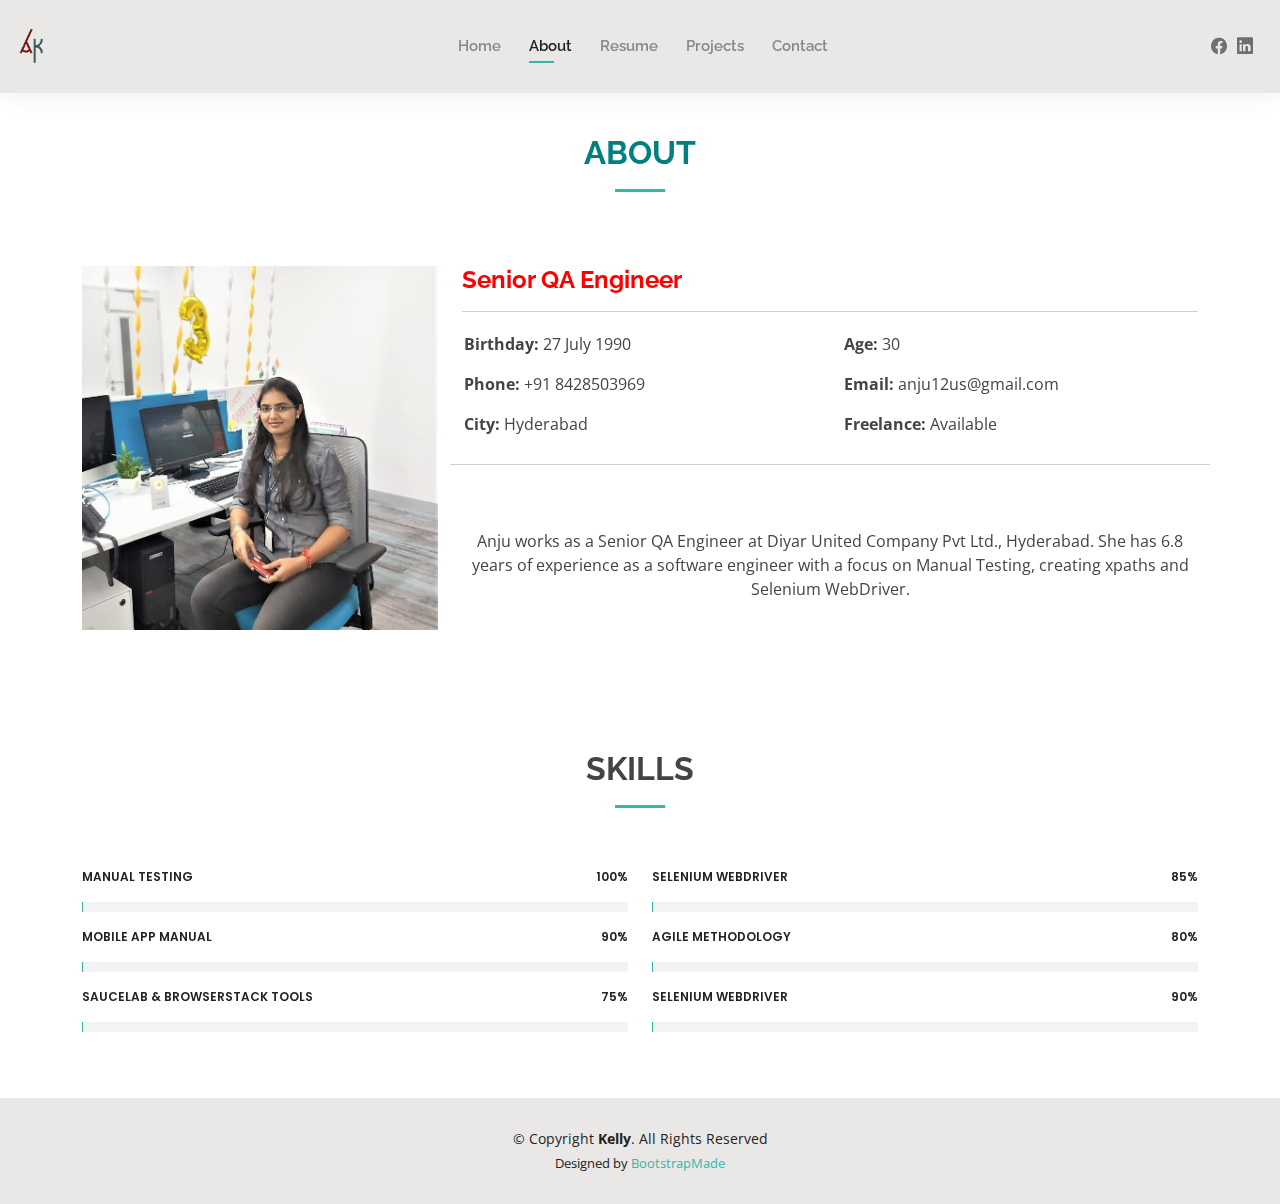
==== commit ad58ef33: "Update about.html" ====
--- a/about.html
+++ b/about.html
@@ -116,7 +116,7 @@
 
         <div class="section-title">
           <h2>Skills</h2>
-          <p>Magnam dolores commodi suscipit. Necessitatibus eius consequatur ex aliquid fuga eum quidem. Sit sint consectetur velit. Quisquam quos quisquam cupiditate. Et nemo qui impedit suscipit alias ea. Quia fugiat sit in iste officiis commodi quidem hic quas.</p>
+          <p></p>
         </div>
 
         <div class="row skills-content">
@@ -149,23 +149,23 @@
           <div class="col-lg-6">
 
             <div class="progress">
-              <span class="skill">Selenium WebDriver <i class="val">75%</i></span>
-              <div class="progress-bar-wrap">
-                <div class="progress-bar" role="progressbar" aria-valuenow="75" aria-valuemin="0" aria-valuemax="100"></div>
-              </div>
-
-            </div>
-            <div class="progress">
-              <span class="skill">Agile Methodology <i class="val">75%</i></span>
-              <div class="progress-bar-wrap">
-                <div class="progress-bar" role="progressbar" aria-valuenow="75" aria-valuemin="0" aria-valuemax="100"></div>
-              </div>
-
-            </div>
-            <div class="progress">
-              <span class="skill">Selenium WebDriver <i class="val">75%</i></span>
-              <div class="progress-bar-wrap">
-                <div class="progress-bar" role="progressbar" aria-valuenow="75" aria-valuemin="0" aria-valuemax="100"></div>
+              <span class="skill">Selenium WebDriver <i class="val">85%</i></span>
+              <div class="progress-bar-wrap">
+                <div class="progress-bar" role="progressbar" aria-valuenow="85" aria-valuemin="0" aria-valuemax="100"></div>
+              </div>
+
+            </div>
+            <div class="progress">
+              <span class="skill">Agile Methodology <i class="val">80%</i></span>
+              <div class="progress-bar-wrap">
+                <div class="progress-bar" role="progressbar" aria-valuenow="80" aria-valuemin="0" aria-valuemax="100"></div>
+              </div>
+
+            </div>
+            <div class="progress">
+              <span class="skill">Selenium WebDriver <i class="val">90%</i></span>
+              <div class="progress-bar-wrap">
+                <div class="progress-bar" role="progressbar" aria-valuenow="90" aria-valuemin="0" aria-valuemax="100"></div>
               </div>
             </div>
 
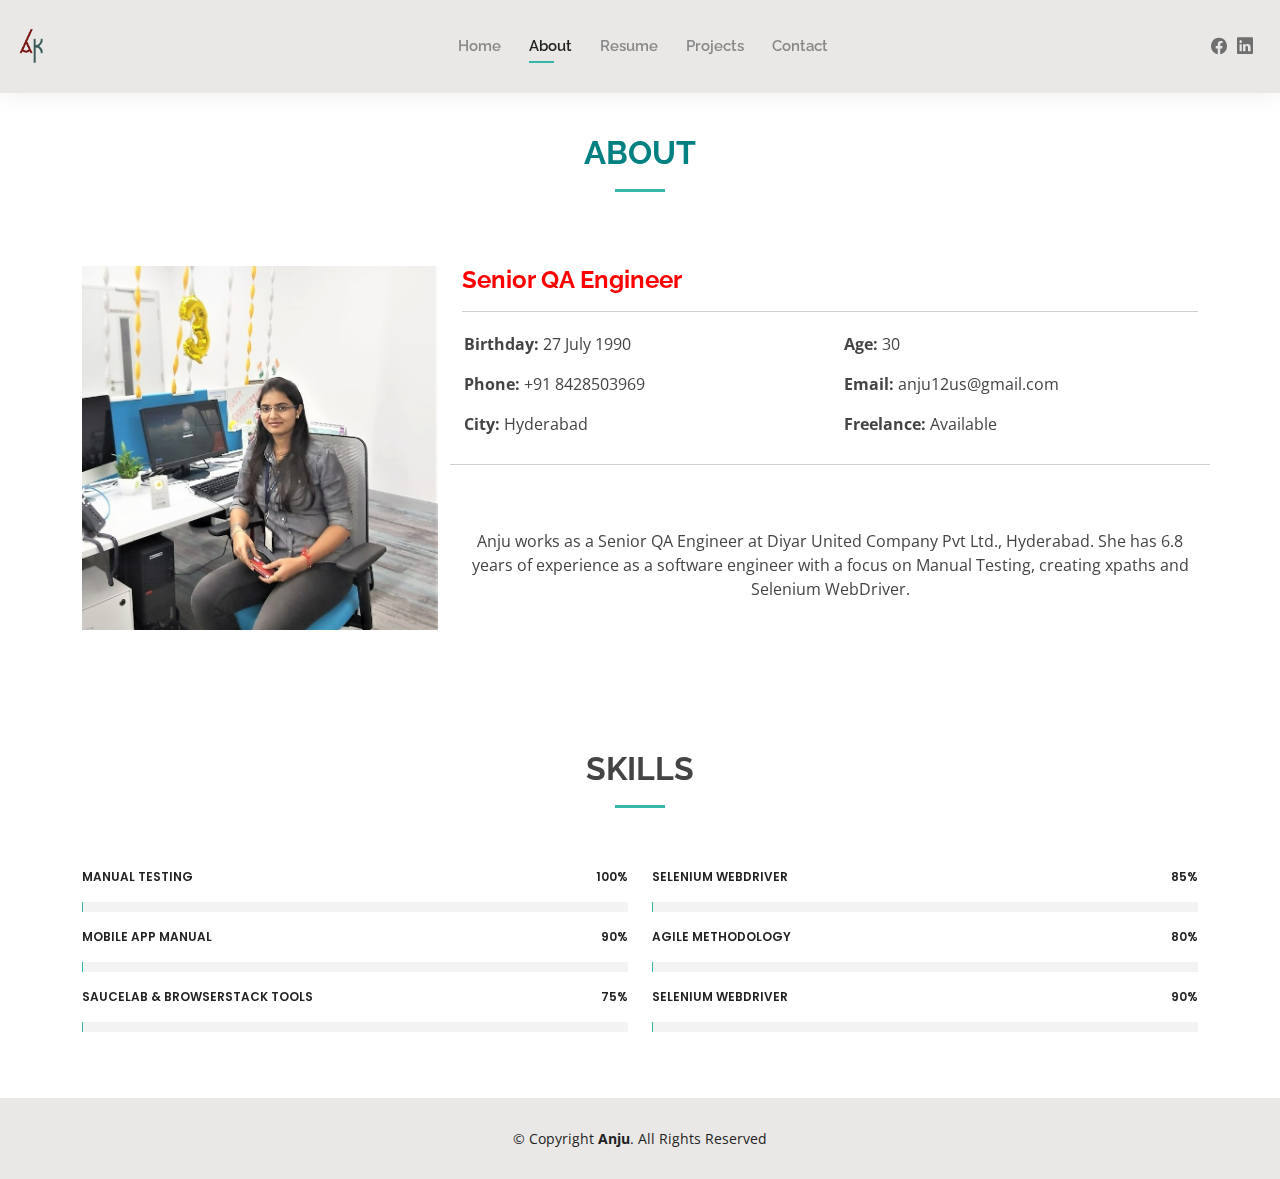
==== commit 0b0a0b85: "Update about.html" ====
--- a/about.html
+++ b/about.html
@@ -182,14 +182,7 @@
   <footer id="footer">
     <div class="container">
       <div class="copyright">
-        &copy; Copyright <strong><span>Kelly</span></strong>. All Rights Reserved
-      </div>
-      <div class="credits">
-        <!-- All the links in the footer should remain intact. -->
-        <!-- You can delete the links only if you purchased the pro version. -->
-        <!-- Licensing information: https://bootstrapmade.com/license/ -->
-        <!-- Purchase the pro version with working PHP/AJAX contact form: https://bootstrapmade.com/kelly-free-bootstrap-cv-resume-html-template/ -->
-        Designed by <a href="https://bootstrapmade.com/">BootstrapMade</a>
+        &copy; Copyright <strong><span>Anju</span></strong>. All Rights Reserved
       </div>
     </div>
   </footer><!-- End  Footer -->
